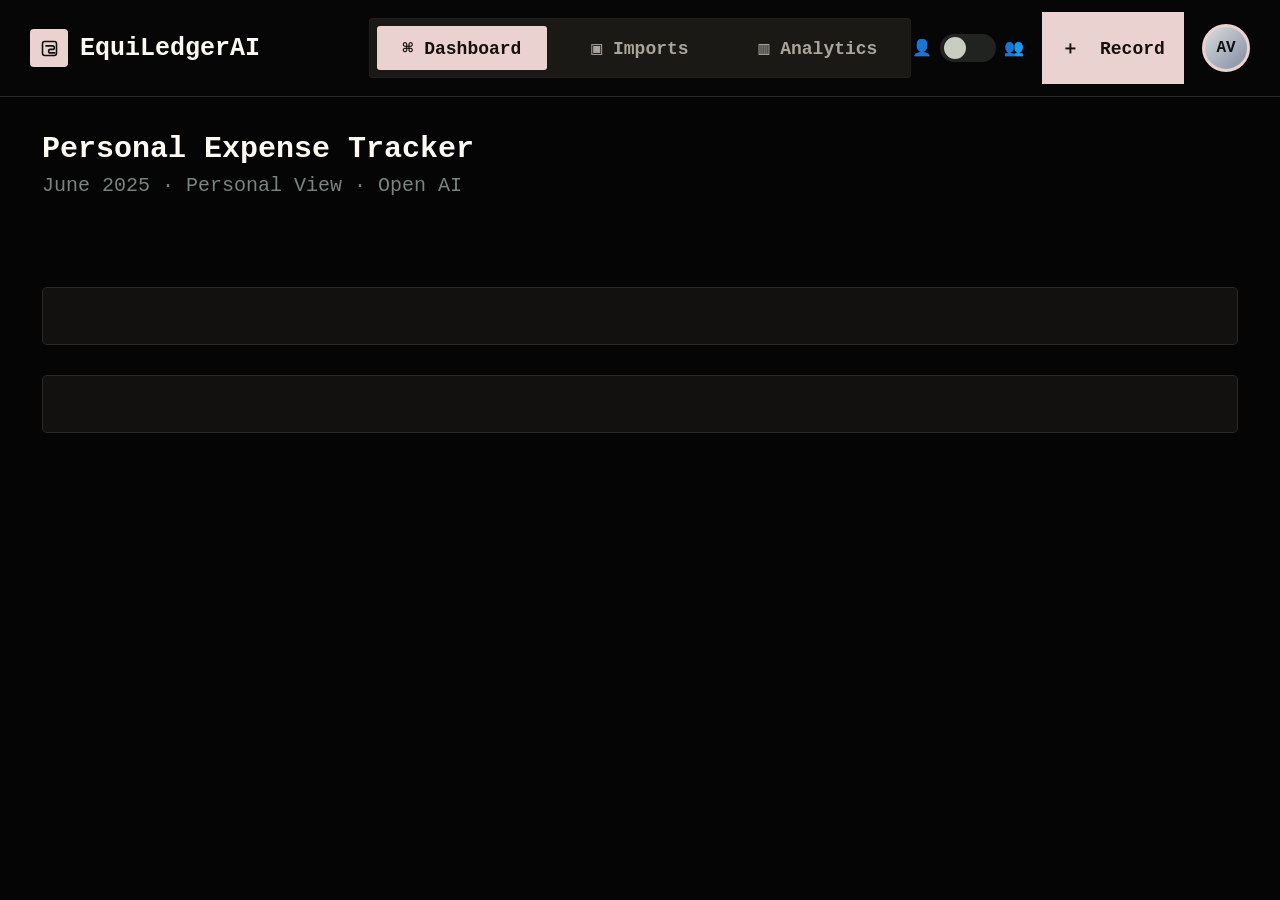
==== frontend/dashboard.html @ 134f3f24 "feat: finalized full-stack and secured AWS credentials" ====
<!doctype html>
<html lang="en">
<head>
  <meta charset="utf-8">
  <meta name="viewport" content="width=device-width, initial-scale=1">
  <title>EquiLedgerAI | Workspace</title>
  <link rel="stylesheet" href="./dashboard.css">
</head>
<body>
  <header class="app-topbar">
    <a class="brand" href="#dashboard" data-view-link="dashboard" aria-label="EquiLedgerAI dashboard">
      <span class="brand-icon" aria-hidden="true">
        <svg viewBox="0 0 24 24"><path d="M4 6.5A2.5 2.5 0 0 1 6.5 4h11A2.5 2.5 0 0 1 20 6.5v11a2.5 2.5 0 0 1-2.5 2.5h-11A2.5 2.5 0 0 1 4 17.5z" fill="none" stroke="currentColor" stroke-width="1.8"/><path d="M8 9h7.5a2 2 0 0 1 0 4H13a2 2 0 0 0 0 4h5" fill="none" stroke="currentColor" stroke-width="1.8" stroke-linecap="round"/></svg>
      </span>
      <span>EquiLedgerAI</span>
    </a>

    <nav class="main-tabs" aria-label="Workspace views">
      <button class="tab-button is-active" type="button" data-view="dashboard">
        <span aria-hidden="true">⌘</span> Dashboard
      </button>
      <button class="tab-button" type="button" data-view="imports">
        <span aria-hidden="true">▣</span> Imports
      </button>
      <button class="tab-button" type="button" data-view="analytics">
        <span aria-hidden="true">▥</span> Analytics
      </button>
    </nav>

    <div class="header-actions">
      <div class="mode-cluster" aria-label="Tracker mode">
        <span aria-hidden="true">👤</span>
        <button id="modeToggle" class="mode-toggle" type="button" aria-pressed="false">
          <span class="sr-only">Switch between Personal and Group</span>
          <span class="mode-knob"></span>
        </button>
        <span aria-hidden="true">👥</span>
      </div>
      <button id="recordButton" class="record-button" type="button"><span>＋</span> Record</button>
      <button id="profileButton" class="avatar-button" type="button" aria-haspopup="true" aria-expanded="false">AV</button>
      <aside id="profileMenu" class="profile-menu" aria-label="Profile menu" hidden>
        <strong>Aman Verma</strong>
        <span>aman@example.com</span>
        <button type="button">⚙ Settings</button>
        <button id="logoutButton" class="danger-action" type="button">↪ Logout</button>
      </aside>
    </div>
  </header>

  <main class="workspace">
    <section id="dashboardView" class="view is-active" aria-labelledby="dashboardTitle">
      <div class="view-title">
        <h1 id="dashboardTitle">Personal Expense Tracker</h1>
        <p id="dashboardSubtitle">June 2025 · Personal View · Open AI</p>
      </div>
      <section id="metricGrid" class="metric-grid" aria-label="Financial metrics"></section>
      <section id="dashboardPanels" class="dashboard-panels"></section>
      <section id="topCategories" class="wide-panel"></section>
      <section id="ledgerPanel" class="wide-panel"></section>
    </section>

    <section id="importsView" class="view" aria-labelledby="importsTitle">
      <div class="view-title view-title--narrow">
        <h1 id="importsTitle">Imported Receipts & Invoices</h1>
        <p>Receipts parsed by Open AI · stored in Amazon S3</p>
      </div>
      <section id="dropZone" class="drop-zone" tabindex="0">
        <input id="receiptFile" type="file" multiple accept="image/*,.pdf" hidden>
        <div class="upload-icon">⇧</div>
        <strong>Drop receipts & invoices here</strong>
        <p>JPG · PNG · PDF · Open AI parses · stored in S3</p>
        <div class="chips"><span>S3 Storage</span><span>Open AI OCR</span><span>Lambda Trigger</span></div>
      </section>
      <section class="wide-panel imports-list">
        <div class="panel-kicker">Imported documents · S3 bucket</div>
        <div id="documentList"></div>
      </section>
    </section>

    <section id="analyticsView" class="view" aria-labelledby="analyticsTitle">
      <div class="view-title">
        <h1 id="analyticsTitle">Analytics & Insights</h1>
        <p>Statistical insights · 6-month transaction history</p>
      </div>
      <section class="analytics-grid">
        <article class="chart-card">
          <div class="panel-kicker">Spending vs Income · 6mo</div>
          <svg class="line-chart" viewBox="0 0 680 260" role="img" aria-label="Spending versus income chart">
            <g class="grid-lines"></g>
            <path class="income-area" d="M50 90 C160 90 190 90 250 62 S360 92 430 90 S570 92 640 60 L640 245 L50 245 Z"/>
            <path class="spend-area" d="M50 145 C145 125 205 130 270 150 S360 116 430 122 S560 145 640 165 L640 245 L50 245 Z"/>
            <path class="income-line" d="M50 90 C160 90 190 90 250 62 S360 92 430 90 S570 92 640 60"/>
            <path class="spend-line" d="M50 145 C145 125 205 130 270 150 S360 116 430 122 S560 145 640 165"/>
            <g class="axis-labels">
              <text x="40" y="245">0</text><text x="36" y="186">1500</text><text x="36" y="135">3000</text><text x="36" y="84">4500</text><text x="36" y="33">6000</text>
              <text x="50" y="268">Jan</text><text x="170" y="268">Feb</text><text x="290" y="268">Mar</text><text x="410" y="268">Apr</text><text x="530" y="268">May</text><text x="635" y="268">Jun</text>
            </g>
          </svg>
        </article>
        <article class="chart-card distribution-card">
          <div class="panel-kicker">Category distribution</div>
          <div class="donut" aria-hidden="true"></div>
          <div id="categoryBars" class="category-bars"></div>
        </article>
        <article class="chart-card">
          <div class="panel-kicker">Weekly spend · June</div>
          <div class="bar-chart" aria-label="Weekly spending bars">
            <span style="height:14%"></span><span style="height:38%"></span><span style="height:22%"></span><span class="hot" style="height:86%"></span><span style="height:28%"></span><span style="height:52%"></span><span style="height:18%"></span>
          </div>
          <div class="bar-labels"><span>Mon</span><span>Tue</span><span>Wed</span><span>Thu</span><span>Fri</span><span>Sat</span><span>Sun</span></div>
        </article>
        <article class="chart-card">
          <div class="panel-kicker">Savings velocity</div>
          <svg class="line-chart" viewBox="0 0 680 260" role="img" aria-label="Savings velocity chart">
            <g class="grid-lines"></g>
            <path class="spend-area" d="M50 145 C145 170 185 160 250 85 S350 210 430 178 S560 130 640 35 L640 245 L50 245 Z"/>
            <path class="spend-line" d="M50 145 C145 170 185 160 250 85 S350 210 430 178 S560 130 640 35"/>
            <circle cx="50" cy="145" r="4"/><circle cx="170" cy="158" r="4"/><circle cx="250" cy="85" r="4"/><circle cx="410" cy="182" r="4"/><circle cx="530" cy="150" r="4"/><circle cx="640" cy="35" r="4"/>
            <g class="axis-labels"><text x="36" y="245">0</text><text x="30" y="185">700</text><text x="24" y="135">1400</text><text x="24" y="84">2100</text><text x="24" y="33">2800</text><text x="50" y="268">Jan</text><text x="170" y="268">Feb</text><text x="290" y="268">Mar</text><text x="410" y="268">Apr</text><text x="530" y="268">May</text><text x="635" y="268">Jun</text></g>
          </svg>
        </article>
      </section>
    </section>
  </main>
  <script src="./config.js"></script>
  <script src="./app.js"></script>
</body>
</html>
---- frontend/dashboard.css ----
:root {
  --bg: #050505;
  --panel: #12110f;
  --panel-2: #191815;
  --raised: #24211f;
  --line: #2a2926;
  --muted: #78847d;
  --text: #fffaf4;
  --pink: #ead2d0;
  --green: #7eb382;
  --red: #d85f65;
  --white: #f8f1eb;
}

* { box-sizing: border-box; }

body {
  margin: 0;
  min-height: 100vh;
  color: var(--text);
  background: var(--bg);
  font-family: ui-monospace, SFMono-Regular, Menlo, Consolas, "Liberation Mono", monospace;
}

button, input { font: inherit; }
button { cursor: pointer; }
.sr-only { position: absolute; width: 1px; height: 1px; overflow: hidden; clip: rect(0 0 0 0); white-space: nowrap; }

.app-topbar {
  position: sticky;
  top: 0;
  z-index: 10;
  display: grid;
  grid-template-columns: 1fr auto 1fr;
  align-items: center;
  min-height: 86px;
  padding: 12px 30px;
  border-bottom: 1px solid var(--line);
  background: #060606;
}

.brand {
  display: inline-flex;
  align-items: center;
  gap: 12px;
  color: var(--text);
  font-size: 25px;
  font-weight: 800;
  text-decoration: none;
}

.brand-icon {
  width: 38px;
  height: 38px;
  display: grid;
  place-items: center;
  color: #111;
  background: var(--pink);
  border-radius: 4px;
}

.brand-icon svg { width: 21px; height: 21px; }

.main-tabs {
  display: flex;
  gap: 8px;
  padding: 7px;
  background: #1a1916;
  border: 1px solid #201f1d;
  border-radius: 3px;
}

.tab-button {
  min-width: 170px;
  height: 44px;
  border: 0;
  color: #aaa49d;
  background: transparent;
  font-weight: 800;
  font-size: 18px;
}

.tab-button.is-active {
  color: #16110f;
  background: var(--pink);
  border-radius: 3px;
}

.header-actions {
  position: relative;
  justify-self: end;
  display: flex;
  align-items: center;
  gap: 18px;
}

.mode-cluster {
  display: flex;
  align-items: center;
  gap: 8px;
  color: var(--muted);
}

.mode-toggle {
  position: relative;
  width: 56px;
  height: 28px;
  border: 0;
  border-radius: 999px;
  background: #20231f;
}

.mode-knob {
  position: absolute;
  top: 3px;
  left: 4px;
  width: 22px;
  height: 22px;
  border-radius: 50%;
  background: #c7cdc0;
  transition: transform .22s ease, background .22s ease;
}

.mode-toggle[aria-pressed="true"] { background: var(--pink); }
.mode-toggle[aria-pressed="true"] .mode-knob { transform: translateX(26px); background: #050505; }

.record-button {
  width: 142px;
  height: 72px;
  border: 0;
  color: #16110f;
  background: var(--pink);
  font-size: 18px;
  font-weight: 800;
}

.record-button span { margin-right: 10px; }

.avatar-button {
  width: 48px;
  height: 48px;
  border-radius: 50%;
  border: 3px solid var(--pink);
  color: #101010;
  background: linear-gradient(135deg, #ddd, #7f8da3);
  font-weight: 900;
}

.profile-menu {
  position: absolute;
  top: 66px;
  right: 0;
  width: 272px;
  background: #1b1a17;
  border: 1px solid #31302d;
  box-shadow: 0 24px 70px rgba(0,0,0,.45);
}

.profile-menu strong,
.profile-menu span,
.profile-menu button {
  display: block;
  width: 100%;
  padding: 14px 20px;
}

.profile-menu span {
  padding-top: 0;
  color: var(--muted);
  border-bottom: 1px solid var(--line);
}

.profile-menu button {
  border: 0;
  color: #bab5ac;
  background: transparent;
  text-align: left;
  font-weight: 800;
  font-size: 18px;
}

.profile-menu .danger-action { color: var(--red); }

.workspace {
  padding: 36px 42px 56px;
}

.view { display: none; }
.view.is-active { display: block; }

.view-title { margin: 0 0 30px; }
.view-title--narrow { max-width: 1280px; margin-inline: auto; }

h1, h2, p { margin-top: 0; }
h1 {
  margin-bottom: 8px;
  font-size: 30px;
  line-height: 1.1;
  letter-spacing: 0;
}

p { color: var(--muted); font-size: 20px; }

.metric-grid {
  display: grid;
  grid-template-columns: repeat(4, minmax(180px, 1fr));
  gap: 24px;
  margin-bottom: 30px;
}

.metric-card,
.panel,
.wide-panel,
.chart-card {
  background: var(--panel);
  border: 1px solid var(--line);
  border-radius: 5px;
}

.metric-card {
  min-height: 150px;
  padding: 28px 32px;
}

.panel-kicker,
.metric-card span,
.sub-label {
  color: var(--muted);
  text-transform: uppercase;
  letter-spacing: .28em;
  font-size: 14px;
}

.metric-card strong {
  display: block;
  margin: 18px 0 8px;
  font-size: 38px;
  letter-spacing: 0;
}

.positive { color: var(--green); }
.negative { color: var(--red); }
.pink { color: var(--pink); }

.dashboard-panels {
  display: grid;
  grid-template-columns: repeat(3, 1fr);
  gap: 24px;
  margin-bottom: 30px;
}

.panel { min-height: 300px; padding: 30px 32px; }
.panel h2 { margin: 22px 0 12px; font-size: 48px; }
.panel .split-stats { display: grid; grid-template-columns: repeat(3, 1fr); gap: 18px; border-top: 1px solid var(--line); margin-top: 28px; padding-top: 22px; }
.progress { height: 5px; margin-top: 28px; background: #3a3935; border-radius: 99px; }
.progress span { display: block; width: 46%; height: 100%; background: var(--pink); border-radius: inherit; }
.sparkline { width: 100%; height: 132px; margin-top: 22px; }
.ai-box { background: #24211f; padding: 13px 16px; margin: 12px 0; font: 18px/1.55 system-ui, -apple-system, Segoe UI, sans-serif; }
.chat-row { display: flex; gap: 12px; margin-top: 20px; }
.chat-row input { flex: 1; padding: 14px; color: var(--text); background: #1a1916; border: 1px solid var(--line); }
.chat-row button { width: 50px; border: 0; background: var(--pink); }

.wide-panel {
  margin-top: 30px;
  padding: 28px 32px;
}

.category-layout {
  display: grid;
  grid-template-columns: 190px 1fr;
  align-items: center;
  gap: 46px;
}

.donut {
  width: 154px;
  height: 154px;
  border-radius: 50%;
  background: conic-gradient(var(--pink) 0 28%, #c8cec0 28% 50%, var(--green) 50% 68%, #d8aaa2 68% 80%, #f5f1ea 80% 90%, #454341 90% 100%);
  position: relative;
}

.donut::after {
  content: "";
  position: absolute;
  inset: 35px;
  border-radius: 50%;
  background: var(--panel);
}

.category-legend,
.category-bars {
  display: grid;
  grid-template-columns: repeat(3, 1fr);
  gap: 20px 44px;
  font-size: 19px;
  font-weight: 800;
}

.category-bars { grid-template-columns: 1fr; }

.legend-item,
.bar-item {
  display: grid;
  grid-template-columns: auto minmax(92px, 1fr) minmax(90px, 1fr) auto;
  align-items: center;
  gap: 12px;
}

.dot { width: 12px; height: 12px; border-radius: 50%; background: var(--pink); }
.bar-track { height: 4px; background: #312f2b; }
.bar-track span { display: block; height: 100%; background: currentColor; }

.ledger-table,
.activity-list,
.document-row {
  width: 100%;
  border-collapse: collapse;
}

.ledger-head,
.ledger-row,
.activity-row,
.document-row {
  display: grid;
  grid-template-columns: 160px 1.4fr 1fr 1fr 1fr 1fr;
  align-items: center;
  gap: 24px;
  min-height: 68px;
  border-top: 1px solid var(--line);
}

.ledger-head {
  color: var(--muted);
  text-transform: uppercase;
  letter-spacing: .22em;
}

.badge { display: inline-block; padding: 8px 12px; background: #272622; color: #e8decf; border-radius: 2px; }
.status { color: var(--green); }

.group-cards {
  display: grid;
  grid-template-columns: repeat(3, 1fr);
  gap: 24px;
  margin-bottom: 30px;
}

.group-card {
  min-height: 250px;
  padding: 32px;
  background: var(--panel);
  border: 1px solid var(--line);
  border-radius: 5px;
}

.group-icon {
  width: 56px;
  height: 56px;
  display: grid;
  place-items: center;
  background: var(--raised);
  color: var(--pink);
  font-size: 28px;
}

.group-card h2 { margin: 26px 0 8px; font-size: 24px; }
.group-meta { display: flex; justify-content: space-between; border-top: 1px solid var(--line); margin-top: 26px; padding-top: 20px; }

.activity-row {
  grid-template-columns: 54px 1fr auto;
  min-height: 100px;
  font-size: 20px;
}

.initials {
  width: 48px;
  height: 48px;
  display: grid;
  place-items: center;
  border-radius: 50%;
  background: var(--raised);
  font-weight: 900;
}

.drop-zone {
  max-width: 1280px;
  min-height: 220px;
  display: grid;
  place-items: center;
  align-content: center;
  margin: 0 auto 20px;
  border: 2px dashed #3a3834;
  background: var(--panel);
  text-align: center;
}

.drop-zone.is-over { border-color: var(--pink); }
.upload-icon { width: 54px; height: 54px; display: grid; place-items: center; margin-bottom: 16px; border-radius: 50%; background: var(--raised); font-size: 26px; }
.drop-zone p { margin: 8px 0 14px; font-size: 12px; }
.chips { display: flex; gap: 8px; }
.chips span { padding: 5px 9px; background: #20231f; color: #e9efe3; font-size: 11px; }
.imports-list { max-width: 1280px; margin-inline: auto; }
.document-row { grid-template-columns: 38px 1fr auto auto auto; padding: 18px 0; }
.doc-icon { width: 34px; height: 34px; display: grid; place-items: center; background: var(--raised); }

.analytics-grid {
  display: grid;
  grid-template-columns: 1fr 1fr;
  gap: 30px;
}

.chart-card {
  min-height: 326px;
  padding: 34px 32px;
  overflow: hidden;
}

.line-chart { width: 100%; height: 260px; margin-top: 22px; }
.grid-lines { background: repeating-linear-gradient(90deg, transparent 0 19%, #20201d 19% 19.2%, transparent 19.2% 20%), repeating-linear-gradient(0deg, transparent 0 24%, #20201d 24% 24.2%, transparent 24.2% 25%); }
.income-area { fill: rgba(126, 179, 130, .12); }
.spend-area { fill: rgba(234, 210, 208, .10); }
.income-line { fill: none; stroke: var(--green); stroke-width: 2.5; }
.spend-line { fill: none; stroke: var(--pink); stroke-width: 2.5; }
.axis-labels { fill: var(--muted); font-size: 14px; }
.line-chart circle { fill: #b8aaa5; }

.distribution-card {
  display: grid;
  grid-template-columns: 220px 1fr;
  align-items: center;
  gap: 40px;
}

.distribution-card .panel-kicker { grid-column: 1 / -1; }
.bar-chart { height: 190px; display: flex; align-items: end; justify-content: space-around; gap: 24px; margin-top: 26px; border-bottom: 1px dashed #24231f; }
.bar-chart span { width: 36px; background: #3b3a35; border-radius: 5px 5px 0 0; }
.bar-chart .hot { background: var(--pink); }
.bar-labels { display: flex; justify-content: space-around; color: var(--muted); margin-top: 10px; }

.record-dialog {
  width: min(460px, calc(100% - 28px));
  border: 1px solid var(--line);
  background: var(--panel);
  color: var(--text);
}

.record-dialog::backdrop { background: rgba(0,0,0,.66); }
.record-dialog form { display: grid; gap: 16px; }
.record-dialog input { display: block; width: 100%; margin-top: 8px; padding: 13px; color: var(--text); background: #1a1916; border: 1px solid var(--line); }
.record-dialog menu { display: flex; justify-content: end; gap: 12px; padding: 0; }
.record-dialog button { padding: 10px 16px; border: 1px solid var(--line); color: var(--text); background: var(--raised); }

@media (max-width: 1100px) {
  .app-topbar { grid-template-columns: 1fr; gap: 16px; }
  .main-tabs, .header-actions { justify-self: start; }
  .metric-grid, .dashboard-panels, .group-cards, .analytics-grid { grid-template-columns: 1fr; }
  .distribution-card, .category-layout { grid-template-columns: 1fr; }
}

@media (max-width: 680px) {
  .workspace { padding: 24px 16px 40px; }
  .brand { font-size: 20px; }
  .main-tabs { width: 100%; overflow-x: auto; }
  .tab-button { min-width: 140px; font-size: 15px; }
  .header-actions { flex-wrap: wrap; }
  .metric-grid { grid-template-columns: 1fr; }
  .ledger-head, .ledger-row, .document-row { grid-template-columns: 1fr; gap: 8px; padding: 16px 0; }
  h1 { font-size: 26px; }
}
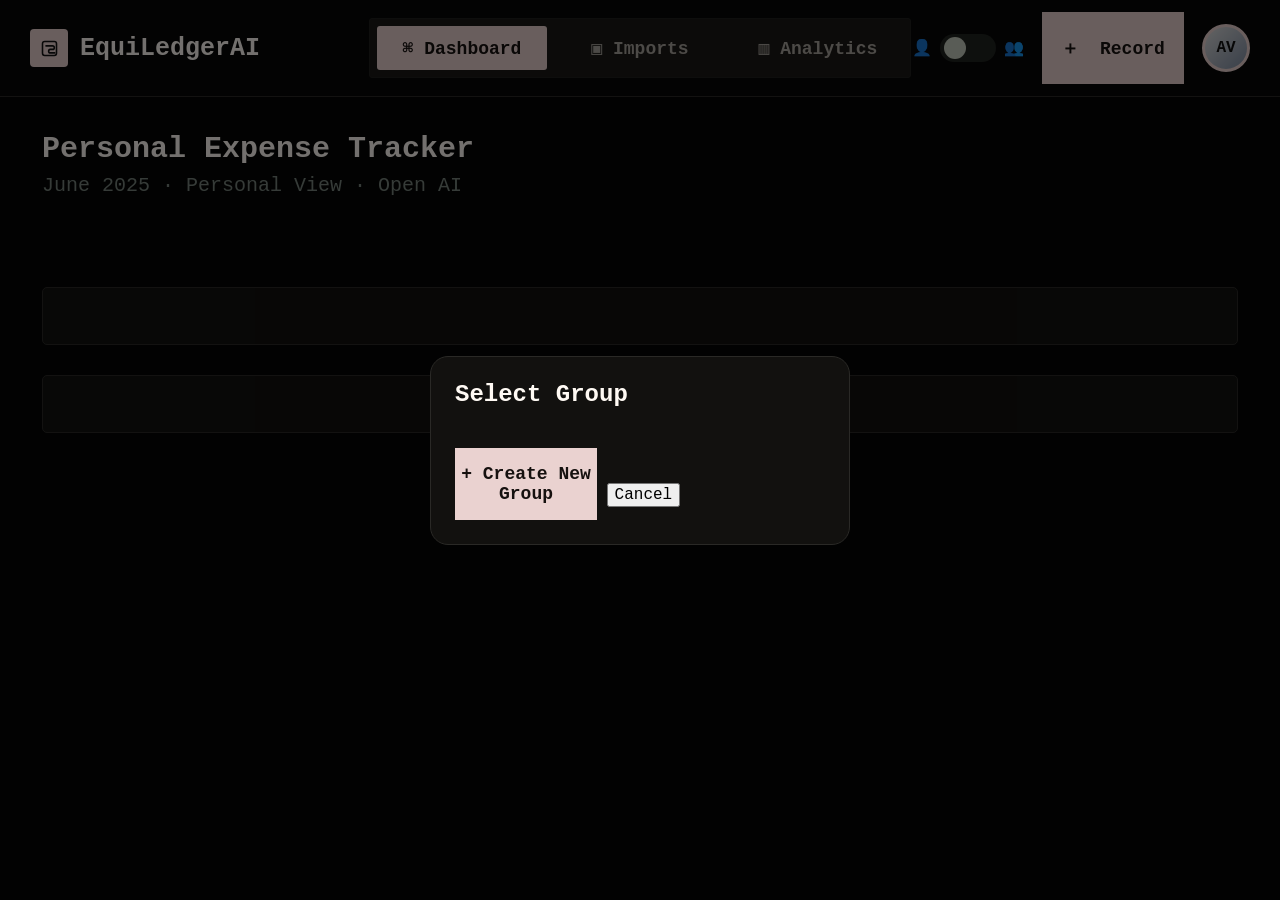
==== commit 1d473de4: "Add changes for my new feature" ====
--- a/frontend/dashboard.html
+++ b/frontend/dashboard.html
@@ -36,12 +36,18 @@
         </button>
         <span aria-hidden="true">👥</span>
       </div>
-      <button id="recordButton" class="record-button" type="button"><span>＋</span> Record</button>
-      <button id="profileButton" class="avatar-button" type="button" aria-haspopup="true" aria-expanded="false">AV</button>
-      <aside id="profileMenu" class="profile-menu" aria-label="Profile menu" hidden>
+      <button id="recordButton" class="record-button" type="button" aria-label="Record Transaction"><span>＋</span> Record</button>
+      <button id="profileButton" class="avatar-button" type="button" aria-haspopup="true" aria-expanded="false" aria-controls="profileMenu">AV</button>
+      <aside id="profileMenu" class="profile-menu" aria-label="Profile menu"  aria-hidden="true" hidden>
         <strong>Aman Verma</strong>
         <span>aman@example.com</span>
-        <button type="button">⚙ Settings</button>
+        <button
+        id="settingsButton"
+        type="button"
+        class="profile-dropdown-item"
+        aria-label="Open Settings">
+        ⚙ Settings
+        </button>
         <button id="logoutButton" class="danger-action" type="button">↪ Logout</button>
       </aside>
     </div>
@@ -54,7 +60,7 @@
         <p id="dashboardSubtitle">June 2025 · Personal View · Open AI</p>
       </div>
       <section id="metricGrid" class="metric-grid" aria-label="Financial metrics"></section>
-      <section id="dashboardPanels" class="dashboard-panels"></section>
+      <section id="dashboardPanels" class="dashboard-panels" aria-live="polite"></section>
       <section id="topCategories" class="wide-panel"></section>
       <section id="ledgerPanel" class="wide-panel"></section>
     </section>
@@ -64,7 +70,7 @@
         <h1 id="importsTitle">Imported Receipts & Invoices</h1>
         <p>Receipts parsed by Open AI · stored in Amazon S3</p>
       </div>
-      <section id="dropZone" class="drop-zone" tabindex="0">
+      <section id="dropZone" class="drop-zone" data-upload-state="idle" tabindex="0">
         <input id="receiptFile" type="file" multiple accept="image/*,.pdf" hidden>
         <div class="upload-icon">⇧</div>
         <strong>Drop receipts & invoices here</strong>
@@ -73,14 +79,15 @@
       </section>
       <section class="wide-panel imports-list">
         <div class="panel-kicker">Imported documents · S3 bucket</div>
-        <div id="documentList"></div>
+        <div id="documentList" aria-live="polite"></div>
       </section>
     </section>
 
     <section id="analyticsView" class="view" aria-labelledby="analyticsTitle">
       <div class="view-title">
         <h1 id="analyticsTitle">Analytics & Insights</h1>
-        <p>Statistical insights · 6-month transaction history</p>
+          <p id="analyticsSubtitle">
+          Transaction insights </p>
       </div>
       <section class="analytics-grid">
         <article class="chart-card">
@@ -100,7 +107,7 @@
         <article class="chart-card distribution-card">
           <div class="panel-kicker">Category distribution</div>
           <div class="donut" aria-hidden="true"></div>
-          <div id="categoryBars" class="category-bars"></div>
+          <div id="categoryBars" class="category-bars" aria-live="polite"></div>
         </article>
         <article class="chart-card">
           <div class="panel-kicker">Weekly spend · June</div>
@@ -122,7 +129,65 @@
       </section>
     </section>
   </main>
+  <div id="groupModal" class="group-modal" hidden>
+
+  <div class="group-modal-card">
+
+    <h2>Select Group</h2>
+
+    <div id="groupList" class="group-list"></div>
+
+    <div id="createGroupForm" hidden>
+
+  <input
+    id="groupNameInput"
+    class="auth-input"
+    type="text"
+    placeholder="Group Name">
+
+  <textarea
+    id="groupMembersInput"
+    class="auth-input"
+    rows="4"
+    placeholder="Member emails (comma separated)"></textarea>
+
+  <div class="group-form-actions">
+    <button
+      id="saveGroupButton"
+      class="record-button"
+      type="button">
+      Create Group
+    </button>
+
+    <button
+      id="backToGroupsButton"
+      class="profile-dropdown-item"
+      type="button">
+      Back
+    </button>
+  </div>
+
+</div>
+
+    <button
+      id="newGroupButton"
+      class="record-button"
+      type="button">
+      + Create New Group
+    </button>
+
+    <button
+      id="closeGroupModal"
+      class="profile-dropdown-item"
+      type="button">
+      Cancel
+    </button>
+
+  </div>
+
+</div>
   <script src="./config.js"></script>
   <script src="./app.js"></script>
+  
 </body>
 </html>
--- a/frontend/dashboard.css
+++ b/frontend/dashboard.css
@@ -468,3 +468,55 @@
   .ledger-head, .ledger-row, .document-row { grid-template-columns: 1fr; gap: 8px; padding: 16px 0; }
   h1 { font-size: 26px; }
 }
+.group-modal{
+    position:fixed;
+    inset:0;
+    background:rgba(0,0,0,.55);
+    display:flex;
+    align-items:center;
+    justify-content:center;
+    z-index:1000;
+}
+
+.group-modal-card{
+    width:420px;
+    background:var(--panel);
+    border:1px solid var(--line);
+    border-radius:18px;
+    padding:24px;
+}
+
+.group-modal-card h2{
+    margin-bottom:20px;
+}
+
+.group-list{
+    display:flex;
+    flex-direction:column;
+    gap:12px;
+    margin-bottom:20px;
+}
+
+.group-item{
+    padding:14px 18px;
+    border:1px solid var(--line);
+    border-radius:12px;
+    cursor:pointer;
+    transition:.2s;
+}
+
+.group-item:hover{
+    background:rgba(255,255,255,.05);
+}
+
+.group-form-actions{
+    display:flex;
+    gap:12px;
+    margin-top:18px;
+}
+
+#groupNameInput,
+#groupMembersInput{
+    width:100%;
+    margin-bottom:14px;
+}
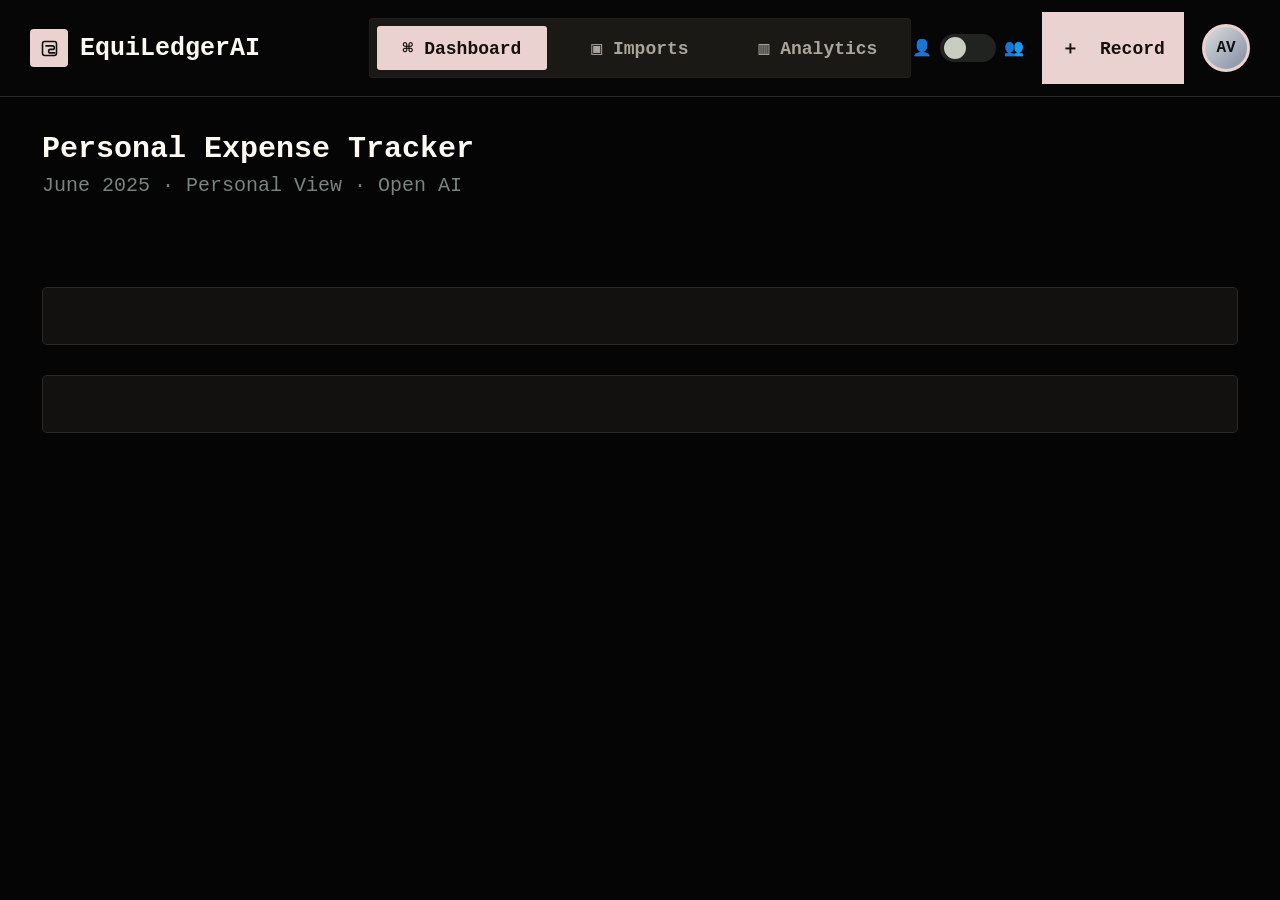
==== commit d5de00e1: "p2:Updated files" ====
--- a/frontend/dashboard.html
+++ b/frontend/dashboard.html
@@ -19,6 +19,11 @@
       <button class="tab-button is-active" type="button" data-view="dashboard">
         <span aria-hidden="true">⌘</span> Dashboard
       </button>
+      <!-- Imports now always navigates straight to import.html (the real,
+           fully-wired Imports UI: drag/drop, S3 presigned upload, Textract+Gemini
+           polling, manual entry, group vs personal mode). The old embedded
+           #importsView tab here was a second, fake, hardcoded UI that never
+           actually round-tripped through the backend - it's been removed. -->
       <button class="tab-button" type="button" data-view="imports">
         <span aria-hidden="true">▣</span> Imports
       </button>
@@ -63,24 +68,6 @@
       <section id="dashboardPanels" class="dashboard-panels" aria-live="polite"></section>
       <section id="topCategories" class="wide-panel"></section>
       <section id="ledgerPanel" class="wide-panel"></section>
-    </section>
-
-    <section id="importsView" class="view" aria-labelledby="importsTitle">
-      <div class="view-title view-title--narrow">
-        <h1 id="importsTitle">Imported Receipts & Invoices</h1>
-        <p>Receipts parsed by Open AI · stored in Amazon S3</p>
-      </div>
-      <section id="dropZone" class="drop-zone" data-upload-state="idle" tabindex="0">
-        <input id="receiptFile" type="file" multiple accept="image/*,.pdf" hidden>
-        <div class="upload-icon">⇧</div>
-        <strong>Drop receipts & invoices here</strong>
-        <p>JPG · PNG · PDF · Open AI parses · stored in S3</p>
-        <div class="chips"><span>S3 Storage</span><span>Open AI OCR</span><span>Lambda Trigger</span></div>
-      </section>
-      <section class="wide-panel imports-list">
-        <div class="panel-kicker">Imported documents · S3 bucket</div>
-        <div id="documentList" aria-live="polite"></div>
-      </section>
     </section>
 
     <section id="analyticsView" class="view" aria-labelledby="analyticsTitle">
@@ -190,4 +177,4 @@
   <script src="./app.js"></script>
   
 </body>
-</html>
+</html>
--- a/frontend/dashboard.css
+++ b/frontend/dashboard.css
@@ -312,16 +312,14 @@
 .bar-track span { display: block; height: 100%; background: currentColor; }
 
 .ledger-table,
-.activity-list,
-.document-row {
+.activity-list {
   width: 100%;
   border-collapse: collapse;
 }
 
 .ledger-head,
 .ledger-row,
-.activity-row,
-.document-row {
+.activity-row {
   display: grid;
   grid-template-columns: 160px 1.4fr 1fr 1fr 1fr 1fr;
   align-items: center;
@@ -382,27 +380,6 @@
   background: var(--raised);
   font-weight: 900;
 }
-
-.drop-zone {
-  max-width: 1280px;
-  min-height: 220px;
-  display: grid;
-  place-items: center;
-  align-content: center;
-  margin: 0 auto 20px;
-  border: 2px dashed #3a3834;
-  background: var(--panel);
-  text-align: center;
-}
-
-.drop-zone.is-over { border-color: var(--pink); }
-.upload-icon { width: 54px; height: 54px; display: grid; place-items: center; margin-bottom: 16px; border-radius: 50%; background: var(--raised); font-size: 26px; }
-.drop-zone p { margin: 8px 0 14px; font-size: 12px; }
-.chips { display: flex; gap: 8px; }
-.chips span { padding: 5px 9px; background: #20231f; color: #e9efe3; font-size: 11px; }
-.imports-list { max-width: 1280px; margin-inline: auto; }
-.document-row { grid-template-columns: 38px 1fr auto auto auto; padding: 18px 0; }
-.doc-icon { width: 34px; height: 34px; display: grid; place-items: center; background: var(--raised); }
 
 .analytics-grid {
   display: grid;
@@ -465,7 +442,7 @@
   .tab-button { min-width: 140px; font-size: 15px; }
   .header-actions { flex-wrap: wrap; }
   .metric-grid { grid-template-columns: 1fr; }
-  .ledger-head, .ledger-row, .document-row { grid-template-columns: 1fr; gap: 8px; padding: 16px 0; }
+  .ledger-head, .ledger-row { grid-template-columns: 1fr; gap: 8px; padding: 16px 0; }
   h1 { font-size: 26px; }
 }
 .group-modal{
@@ -477,6 +454,9 @@
     justify-content:center;
     z-index:1000;
 }
+[hidden] {
+  display: none !important;
+}
 
 .group-modal-card{
     width:420px;
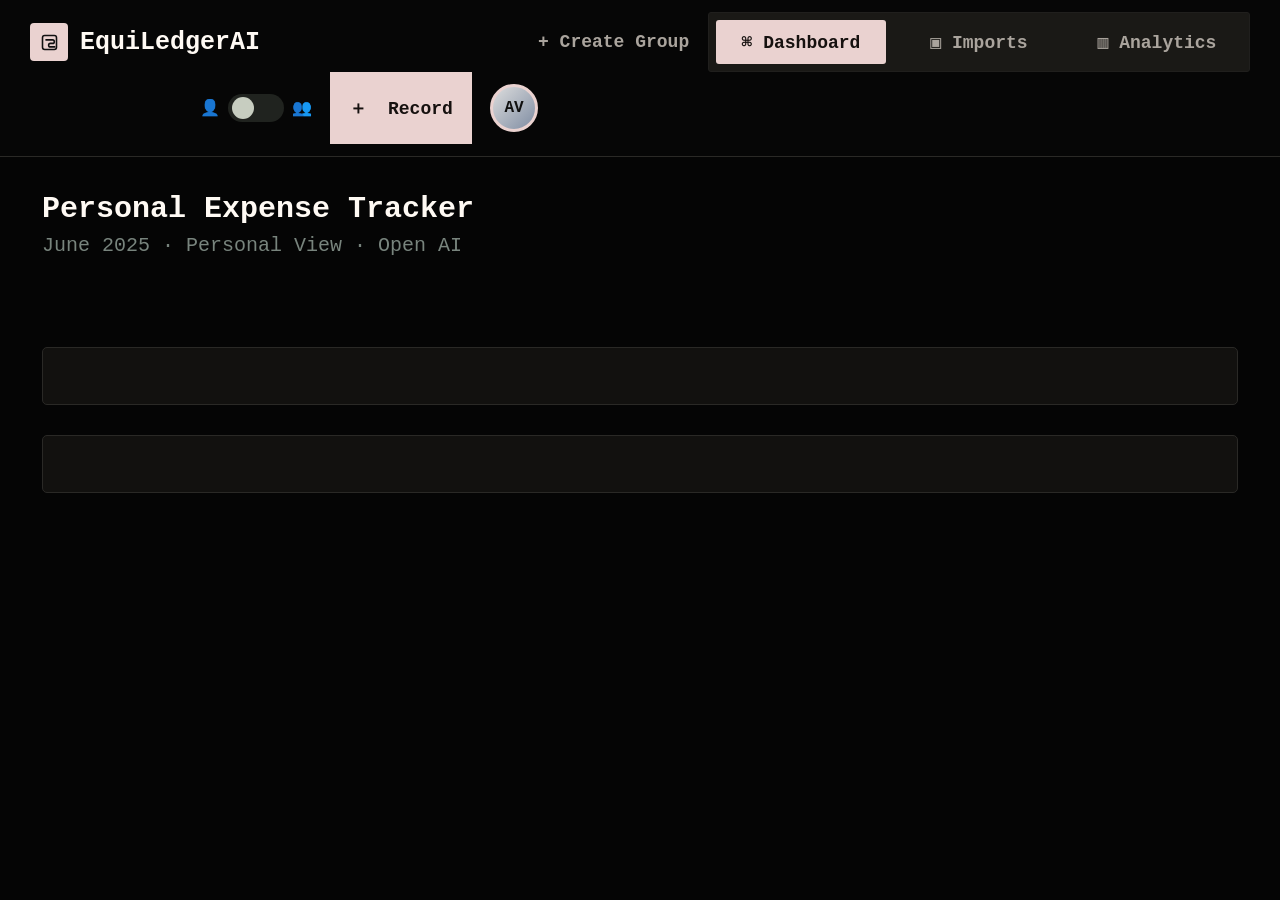
==== commit 50deda9c: "Add group selection dropdown and fix local storage persistence" ====
--- a/frontend/dashboard.html
+++ b/frontend/dashboard.html
@@ -14,7 +14,7 @@
       </span>
       <span>EquiLedgerAI</span>
     </a>
-
+    <a href="./group.html" class="tab-button" style="text-decoration: none; display: inline-flex; align-items: center; gap: 6px;">+ Create Group</a>
     <nav class="main-tabs" aria-label="Workspace views">
       <button class="tab-button is-active" type="button" data-view="dashboard">
         <span aria-hidden="true">⌘</span> Dashboard
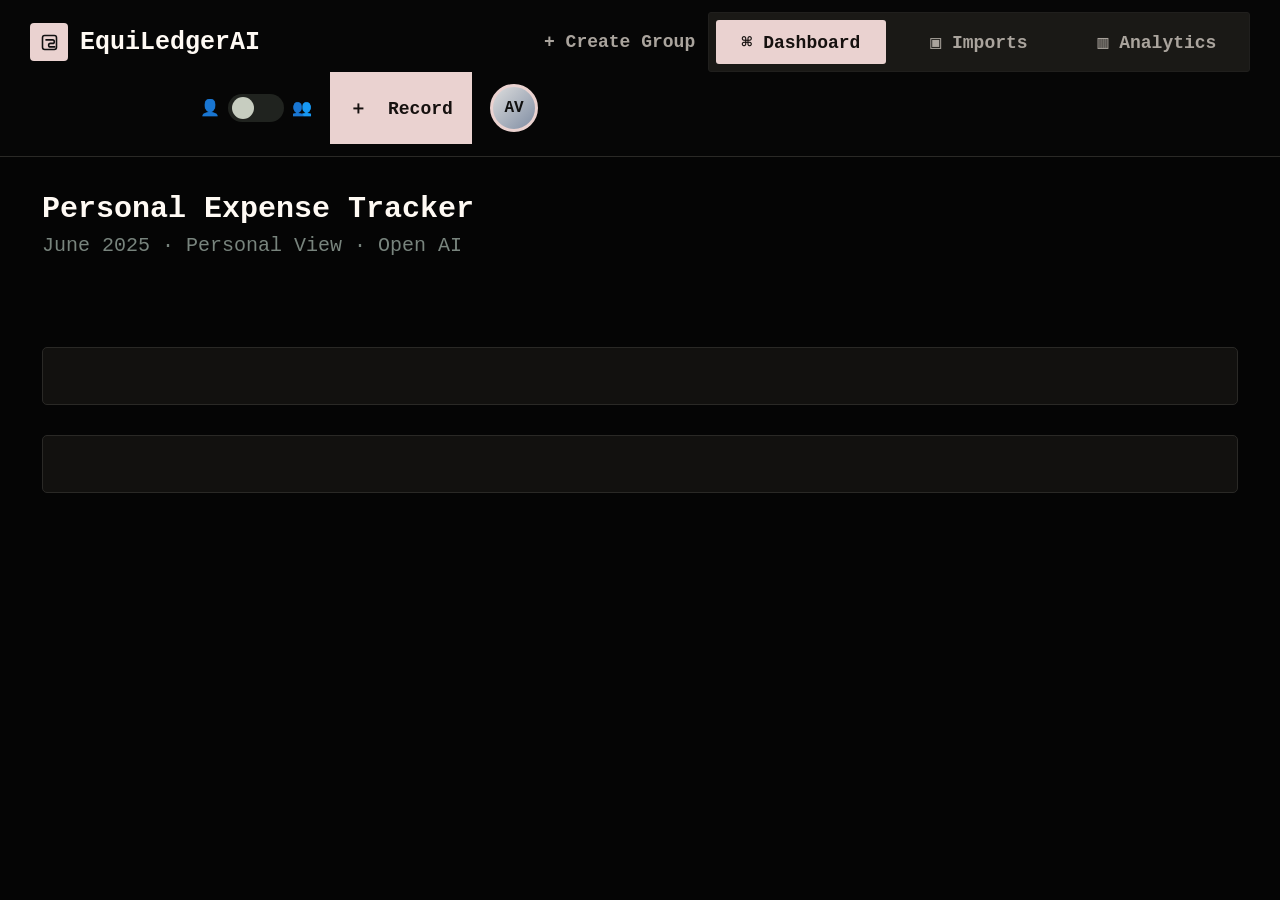
==== commit b35d8859: "Add group selection dropdown and fix local storage persistence" ====
--- a/frontend/dashboard.html
+++ b/frontend/dashboard.html
@@ -14,16 +14,12 @@
       </span>
       <span>EquiLedgerAI</span>
     </a>
-    <a href="./group.html" class="tab-button" style="text-decoration: none; display: inline-flex; align-items: center; gap: 6px;">+ Create Group</a>
+    <!-- Changed from anchor tag to button to open the popup modal -->
+    <button id="openCreateGroupModal" class="tab-button" type="button" style="background: none; border: none; cursor: pointer; display: inline-flex; align-items: center; gap: 6px;">+ Create Group</button>
     <nav class="main-tabs" aria-label="Workspace views">
       <button class="tab-button is-active" type="button" data-view="dashboard">
         <span aria-hidden="true">⌘</span> Dashboard
       </button>
-      <!-- Imports now always navigates straight to import.html (the real,
-           fully-wired Imports UI: drag/drop, S3 presigned upload, Textract+Gemini
-           polling, manual entry, group vs personal mode). The old embedded
-           #importsView tab here was a second, fake, hardcoded UI that never
-           actually round-tripped through the backend - it's been removed. -->
       <button class="tab-button" type="button" data-view="imports">
         <span aria-hidden="true">▣</span> Imports
       </button>
@@ -31,7 +27,7 @@
         <span aria-hidden="true">▥</span> Analytics
       </button>
     </nav>
-
+    
     <div class="header-actions">
       <div class="mode-cluster" aria-label="Tracker mode">
         <span aria-hidden="true">👤</span>
@@ -116,65 +112,102 @@
       </section>
     </section>
   </main>
+
+  <!-- Create Group Popup Modal -->
+  <div id="createGroupModal" class="modal-overlay" hidden style="position: fixed; inset: 0; background: rgba(0,0,0,0.8); display: flex; align-items: center; justify-content: center; z-index: 1000;">
+    <section class="record-modal record-modal--single" role="dialog" aria-modal="true" aria-labelledby="groupModalTitle" style="background: #161616; border: 1px solid #333; padding: 24px; border-radius: 8px; width: 400px; max-width: 90%;">
+      <header class="modal-head" style="display: flex; justify-content: space-between; align-items: center; margin-bottom: 20px;">
+        <div>
+          <h2 id="groupModalTitle" style="font-size: 18px; color: #fff; margin: 0;">Create Group</h2>
+          <p style="font-size: 12px; color: #888; margin: 4px 0 0 0;">Enter a name for your expense group</p>
+        </div>
+        <button id="closeGroupModal" class="icon-button" type="button" aria-label="Close" style="background: none; border: none; color: #fff; font-size: 20px; cursor: pointer;">×</button>
+      </header>
+      <div class="record-grid record-grid--single" style="margin-bottom: 20px;">
+        <label style="display: block; font-size: 11px; text-transform: uppercase; color: #888; font-family: 'Courier New', Courier, monospace;">
+          Group Name
+          <input type="text" id="popupGroupName" placeholder="e.g. Pune Trip..." style="width: 100%; margin-top: 8px; padding: 10px; background: #000; border: 1px solid #444; color: #fff; border-radius: 4px; font-family: inherit;">
+        </label>
+      </div>
+      <footer class="modal-foot" style="display: flex; justify-content: flex-end; gap: 10px;">
+        <button id="cancelGroupModal" class="secondary-button" type="button" style="padding: 8px 16px; background: #333; color: #fff; border: none; border-radius: 4px; cursor: pointer;">Cancel</button>
+        <button id="savePopupGroup" class="blue-button" type="button" style="padding: 8px 16px; background: #2563eb; color: #fff; border: none; border-radius: 4px; cursor: pointer;">Create Group</button>
+      </footer>
+    </section>
+  </div>
+
   <div id="groupModal" class="group-modal" hidden>
-
-  <div class="group-modal-card">
-
-    <h2>Select Group</h2>
-
-    <div id="groupList" class="group-list"></div>
-
-    <div id="createGroupForm" hidden>
-
-  <input
-    id="groupNameInput"
-    class="auth-input"
-    type="text"
-    placeholder="Group Name">
-
-  <textarea
-    id="groupMembersInput"
-    class="auth-input"
-    rows="4"
-    placeholder="Member emails (comma separated)"></textarea>
-
-  <div class="group-form-actions">
-    <button
-      id="saveGroupButton"
-      class="record-button"
-      type="button">
-      Create Group
-    </button>
-
-    <button
-      id="backToGroupsButton"
-      class="profile-dropdown-item"
-      type="button">
-      Back
-    </button>
+    <div class="group-modal-card">
+      <h2>Select Group</h2>
+      <div id="groupList" class="group-list"></div>
+      <div id="createGroupForm" hidden>
+        <input id="groupNameInput" class="auth-input" type="text" placeholder="Group Name">
+        <textarea id="groupMembersInput" class="auth-input" rows="4" placeholder="Member emails (comma separated)"></textarea>
+        <div class="group-form-actions">
+          <button id="saveGroupButton" class="record-button" type="button">Create Group</button>
+          <button id="backToGroupsButton" class="profile-dropdown-item" type="button">Back</button>
+        </div>
+      </div>
+      <button id="newGroupButton" class="record-button" type="button">+ Create New Group</button>
+      <button id="closeGroupModalAlt" class="profile-dropdown-item" type="button">Cancel</button>
+    </div>
   </div>
 
-</div>
-
-    <button
-      id="newGroupButton"
-      class="record-button"
-      type="button">
-      + Create New Group
-    </button>
-
-    <button
-      id="closeGroupModal"
-      class="profile-dropdown-item"
-      type="button">
-      Cancel
-    </button>
-
-  </div>
-
-</div>
   <script src="./config.js"></script>
   <script src="./app.js"></script>
-  
+  <script>
+    // Quick inline handler to toggle the group popup modal smoothly from dashboard
+    document.addEventListener('DOMContentLoaded', () => {
+      const openBtn = document.querySelector('#openCreateGroupModal');
+      const modal = document.querySelector('#createGroupModal');
+      const closeBtn = document.querySelector('#closeGroupModal');
+      const cancelBtn = document.querySelector('#cancelGroupModal');
+      const saveBtn = document.querySelector('#savePopupGroup');
+      const nameInput = document.querySelector('#popupGroupName');
+
+      if (openBtn && modal) {
+        openBtn.addEventListener('click', () => {
+          modal.hidden = false;
+          if (nameInput) {
+            nameInput.value = '';
+            nameInput.focus();
+          }
+        });
+      }
+
+      const closeModal = () => { if (modal) modal.hidden = true; };
+      closeBtn?.addEventListener('click', closeModal);
+      cancelBtn?.addEventListener('click', closeModal);
+
+      saveBtn?.addEventListener('click', () => {
+        const groupName = nameInput.value.trim();
+        if (!groupName) {
+          alert('Please enter a group name.');
+          return;
+        }
+
+        const groupId = 'group_' + Date.now();
+        const groupData = {
+          id: groupId,
+          name: groupName,
+          members: ['You'],
+          balance: '₹0',
+          transactions: 0
+        };
+
+        sessionStorage.setItem('equiledger.activeGroupId', groupId);
+        sessionStorage.setItem('equiledger.activeGroupName', groupName);
+        sessionStorage.setItem('equiledger.mode', 'group');
+
+        let savedGroups = JSON.parse(localStorage.getItem('userGroups')) || [];
+        savedGroups.push(groupData);
+        localStorage.setItem('userGroups', JSON.stringify(savedGroups));
+
+        modal.hidden = true;
+        alert(`Group "${groupName}" created successfully!`);
+        window.location.assign('./import.html');
+      });
+    });
+  </script>
 </body>
 </html>
